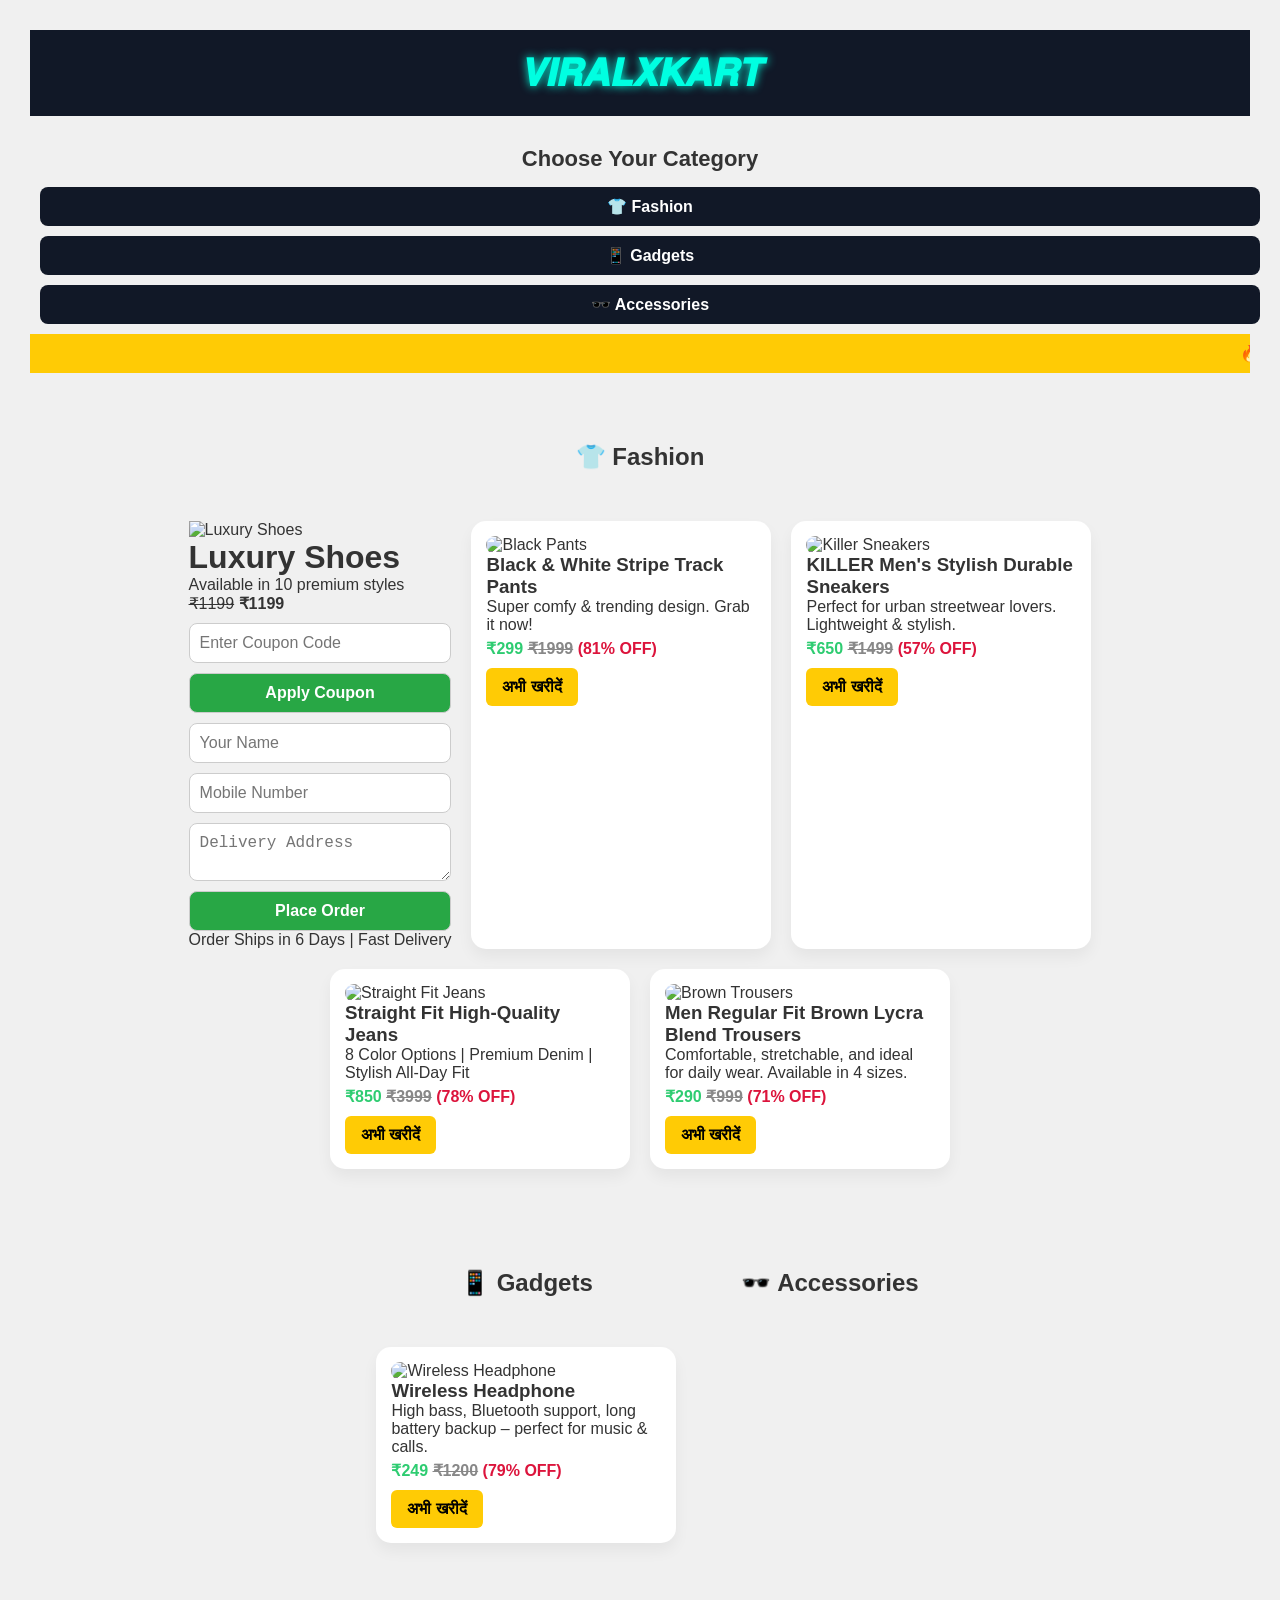
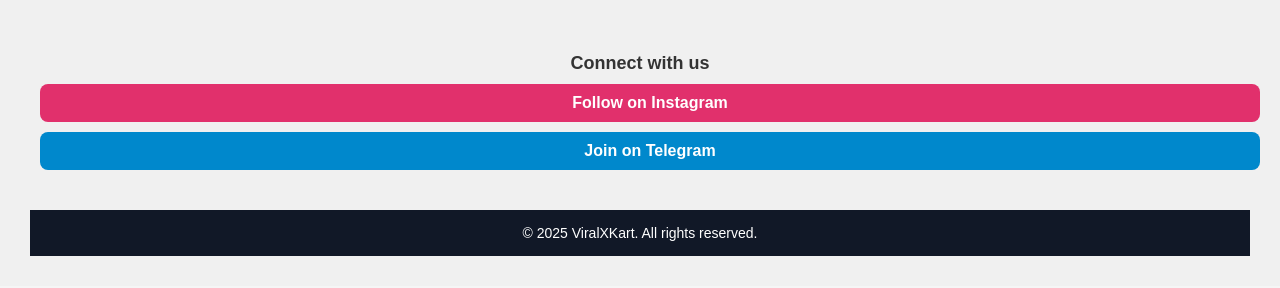
==== index.html @ d8307f65 "Update index.html" ====
<!DOCTYPE html><html lang="en">
<head>
  <meta charset="UTF-8" />
  <meta name="viewport" content="width=device-width, initial-scale=1.0, maximum-scale=1.0, user-scalable=no" />
  <title>𝙑𝙄𝙍𝘼𝙇𝙓𝙆𝘼𝙍𝙏 - Optimized</title>
  <style>
    * {
      margin: 0;
      padding: 0;
      box-sizing: border-box;
      scroll-behavior: smooth;
    }
    html, body {
      font-family: 'Poppins', sans-serif;
      background: #f5f5f5;
      color: #111;
      overflow-x: hidden;
    }header {
  background: #111827;
  color: white;
  text-align: center;
  padding: 20px;
  position: sticky;
  top: 0;
  z-index: 999;
}

header h1 {
  font-size: 2.5rem;
  text-shadow: 0 0 10px #00ffe1;
  color: #00ffe1;
}

.marquee {
  white-space: nowrap;
  overflow: hidden;
  background: #ffcb05;
  color: #000;
  font-weight: bold;
  padding: 10px;
}

.marquee span {
  display: inline-block;
  padding-left: 100%;
  animation: marquee 15s linear infinite;
}

@keyframes marquee {
  0%   { transform: translateX(0); }
  100% { transform: translateX(-100%); }
}

.product-grid {
  display: flex;
  flex-wrap: wrap;
  justify-content: center;
  gap: 20px;
  padding: 30px 15px;
}

.product-card {
  background: white;
  width: 300px;
  border-radius: 15px;
  box-shadow: 0 8px 15px rgba(0,0,0,0.05);
  padding: 15px;
  transition: transform 0.3s ease;
}

.product-card:hover {
  transform: scale(1.02);
}

.product-card img {
  width: 100%;
  border-radius: 10px;
}

.price {
  font-weight: bold;
  color: #2ecc71;
  margin-top: 5px;
}

.btn {
  display: inline-block;
  margin-top: 10px;
  padding: 10px 16px;
  background: #ffcb05;
  color: black;
  text-decoration: none;
  border-radius: 6px;
  font-weight: bold;
  transition: background 0.3s;
}

.btn:hover {
  background: #ffe050;
}

.footer {
  text-align: center;
  background: #111827;
  color: white;
  padding: 15px;
  margin-top: 40px;
  font-size: 14px;
}

@media (max-width: 768px) {
  header h1 {
    font-size: 2rem;
  }
  .product-card {
    width: 100%;
  }
}

  </style>
</head>
<body>  <header>
    <h1>𝙑𝙄𝙍𝘼𝙇𝙓𝙆𝘼𝙍𝙏</h1>
  </header>  <div style="text-align: center; margin-top: 30px;">
  <h2 style="font-size: 22px; font-weight: bold; margin-bottom: 15px;">Choose Your Category</h2>
  <button onclick="location.href='#fashion'" style="margin: 10px; padding: 10px 20px; background: #111827; color: white; border: none; border-radius: 8px; font-weight: bold; cursor: pointer;">👕 Fashion</button>
  <button onclick="location.href='#gadgets'" style="margin: 10px; padding: 10px 20px; background: #111827; color: white; border: none; border-radius: 8px; font-weight: bold; cursor: pointer;">📱 Gadgets</button>
  <button onclick="location.href='#accessories'" style="margin: 10px; padding: 10px 20px; background: #111827; color: white; border: none; border-radius: 8px; font-weight: bold; cursor: pointer;">🕶️ Accessories</button>
  </div>
  <div class="marquee">
    <span>🔥 Summer Deals Live | Buy Now | Follow @viralxkart | Exclusive Drops Every 36 Hours 🔥</span>
  </div>  <div class="product-grid">
    
    <!-- FASHION SECTION -->
<div id="fashion" style="padding: 40px 15px 10px;">
  <h2 style="text-align:center; font-size: 24px; margin-bottom: 20px;">👕 Fashion</h2>
  <div class="product-grid">
    <!-- Your Fashion Products Here -->
 <!DOCTYPE html>
<html lang="en">
<head>
  <meta charset="UTF-8" />
  <meta name="viewport" content="width=device-width, initial-scale=1.0" />
  <title>Luxury Shoes - ViralXKart</title>
  <link rel="stylesheet" href="../style.css" />
</head>
<body>

  <div class="product-container">
    <img src="https://raw.githubusercontent.com/Abhisheknayak16/ViralXKart-/main/Product01.png" alt="Luxury Shoes" class="product-image">

    <div class="product-details">
      <h1>Luxury Shoes</h1>
      <p>Available in 10 premium styles</p>
      <p><del>₹1199</del> <strong id="finalPrice">₹1199</strong></p>

      <input type="text" id="couponInput" placeholder="Enter Coupon Code" />
      <button onclick="applyCoupon()">Apply Coupon</button>

      <form id="orderForm">
        <input type="text" name="name" placeholder="Your Name" required />
        <input type="tel" name="mobile" placeholder="Mobile Number" required />
        <textarea name="address" placeholder="Delivery Address" required></textarea>
        <input type="hidden" name="product" value="Luxury Shoes" />
        <input type="hidden" name="price" id="orderPrice" value="1199" />
        <button type="submit">Place Order</button>
      </form>

      <div class="status-bar">Order Ships in 6 Days | Fast Delivery</div>
    </div>
  </div>

  <script src="../script.js"></script>
</body>
</html>
    
      <!-- Product 1 -->
<div class="product-card">
  <img src="https://raw.githubusercontent.com/Abhisheknayak16/ViralXKart-/main/product1.png" alt="Black Pants">
  <h3>Black & White Stripe Track Pants</h3>
  <p>Super comfy & trending design. Grab it now!</p>
  <p class="price">₹299 <del style="color:#888;">₹1999</del> <span style="color:crimson;">(81% OFF)</span></p>
  <a href="https://fktr.in/By93fNt" class="btn">अभी खरीदें</a>
</div>
    <!-- Product 2 -->
<div class="product-card">
  <img src="https://raw.githubusercontent.com/Abhisheknayak16/ViralXKart-/main/product2.png" alt="Killer Sneakers">
  <h3>KILLER Men's Stylish Durable Sneakers</h3>
  <p>Perfect for urban streetwear lovers. Lightweight & stylish.</p>
  <p class="price">₹650 <del style="color:#888;">₹1499</del> <span style="color:crimson;">(57% OFF)</span></p>
  <a href="https://fktr.in/5MplS7x" class="btn">अभी खरीदें</a>
</div>
    <!-- Product 3 -->
<div class="product-card">
  <img src="https://raw.githubusercontent.com/Abhisheknayak16/ViralXKart-/main/product3.png" alt="Straight Fit Jeans">
  <h3>Straight Fit High-Quality Jeans</h3>
  <p>8 Color Options | Premium Denim | Stylish All-Day Fit</p>
  <p class="price">₹850 <del style="color:#888;">₹3999</del> <span style="color:crimson;">(78% OFF)</span></p>
  <a href="https://fktr.in/68s2r1J" class="btn">अभी खरीदें</a>
</div> 
    <!-- Product 4 -->
<div class="product-card">
  <img src="https://raw.githubusercontent.com/Abhisheknayak16/ViralXKart-/main/product4.jpg" alt="Brown Trousers">
  <h3>Men Regular Fit Brown Lycra Blend Trousers</h3>
  <p>Comfortable, stretchable, and ideal for daily wear. Available in 4 sizes.</p>
  <p class="price">₹290 <del style="color:#888;">₹999</del> <span style="color:crimson;">(71% OFF)</span></p>
  <a href="https://fktr.in/5ofoKVC" class="btn">अभी खरीदें</a>
</div>
  </div>
</div>

<!-- GADGETS SECTION -->
<div id="gadgets" style="padding: 40px 15px 10px;">
  <h2 style="text-align:center; font-size: 24px; margin-bottom: 20px;">📱 Gadgets</h2>
  <div class="product-grid">
    <!-- Your Gadget Products Here -->
        <!-- Product 5 -->
<div class="product-card">
  <img src="https://raw.githubusercontent.com/Abhisheknayak16/ViralXKart-/main/product5.png" alt="Wireless Headphone">
  <h3>Wireless Headphone</h3>
  <p>High bass, Bluetooth support, long battery backup – perfect for music & calls.</p>
  <p class="price">₹249 <del style="color:#888;">₹1200</del> <span style="color:crimson;">(79% OFF)</span></p>
  <a href="https://fktr.in/7SBZSTB" class="btn">अभी खरीदें</a>
</div> 
  </div>
</div>

<!-- ACCESSORIES SECTION -->
<div id="accessories" style="padding: 40px 15px 10px;">
  <h2 style="text-align:center; font-size: 24px; margin-bottom: 20px;">🕶️ Accessories</h2>
  <div class="product-grid">
    <!-- Your Accessories Products Here -->
  </div>
</div>
  

  </div> <div style="text-align: center; margin-top: 40px;">
  <h3 style="font-size: 18px; margin-bottom: 10px;">Connect with us</h3>
  <a href="https://www.instagram.com/viralxkart?igsh=a3I5MTNiZDFzdWRx" target="_blank" style="text-decoration: none;">
    <button style="background:#E1306C; color:white; padding:10px 20px; margin: 10px; border:none; border-radius:8px; font-weight:bold;">Follow on Instagram</button>
  </a>
  <a href="https://t.me/viralxkart" target="_blank" style="text-decoration: none;">
    <button style="background:#0088cc; color:white; padding:10px 20px; margin: 10px; border:none; border-radius:8px; font-weight:bold;">Join on Telegram</button>
  </a>
  </div> 
  <div class="footer">
    © 2025 ViralXKart. All rights reserved.
  </div></body>
</html>
---- style.css ----
body {
  font-family: Arial, sans-serif;
  background: #f0f0f0;
  padding: 30px;
  color: #333;
}

.product, .checkout {
  background: #fff;
  padding: 20px;
  margin-bottom: 20px;
  border-radius: 10px;
  box-shadow: 0px 4px 12px rgba(0,0,0,0.1);
  max-width: 400px;
}

input, textarea, button {
  display: block;
  width: 100%;
  margin-top: 10px;
  padding: 10px;
  border-radius: 8px;
  border: 1px solid #ccc;
  font-size: 16px;
}

button {
  background: #28a745;
  color: white;
  font-weight: bold;
  cursor: pointer;
}

button:hover {
  background: #218838;
}
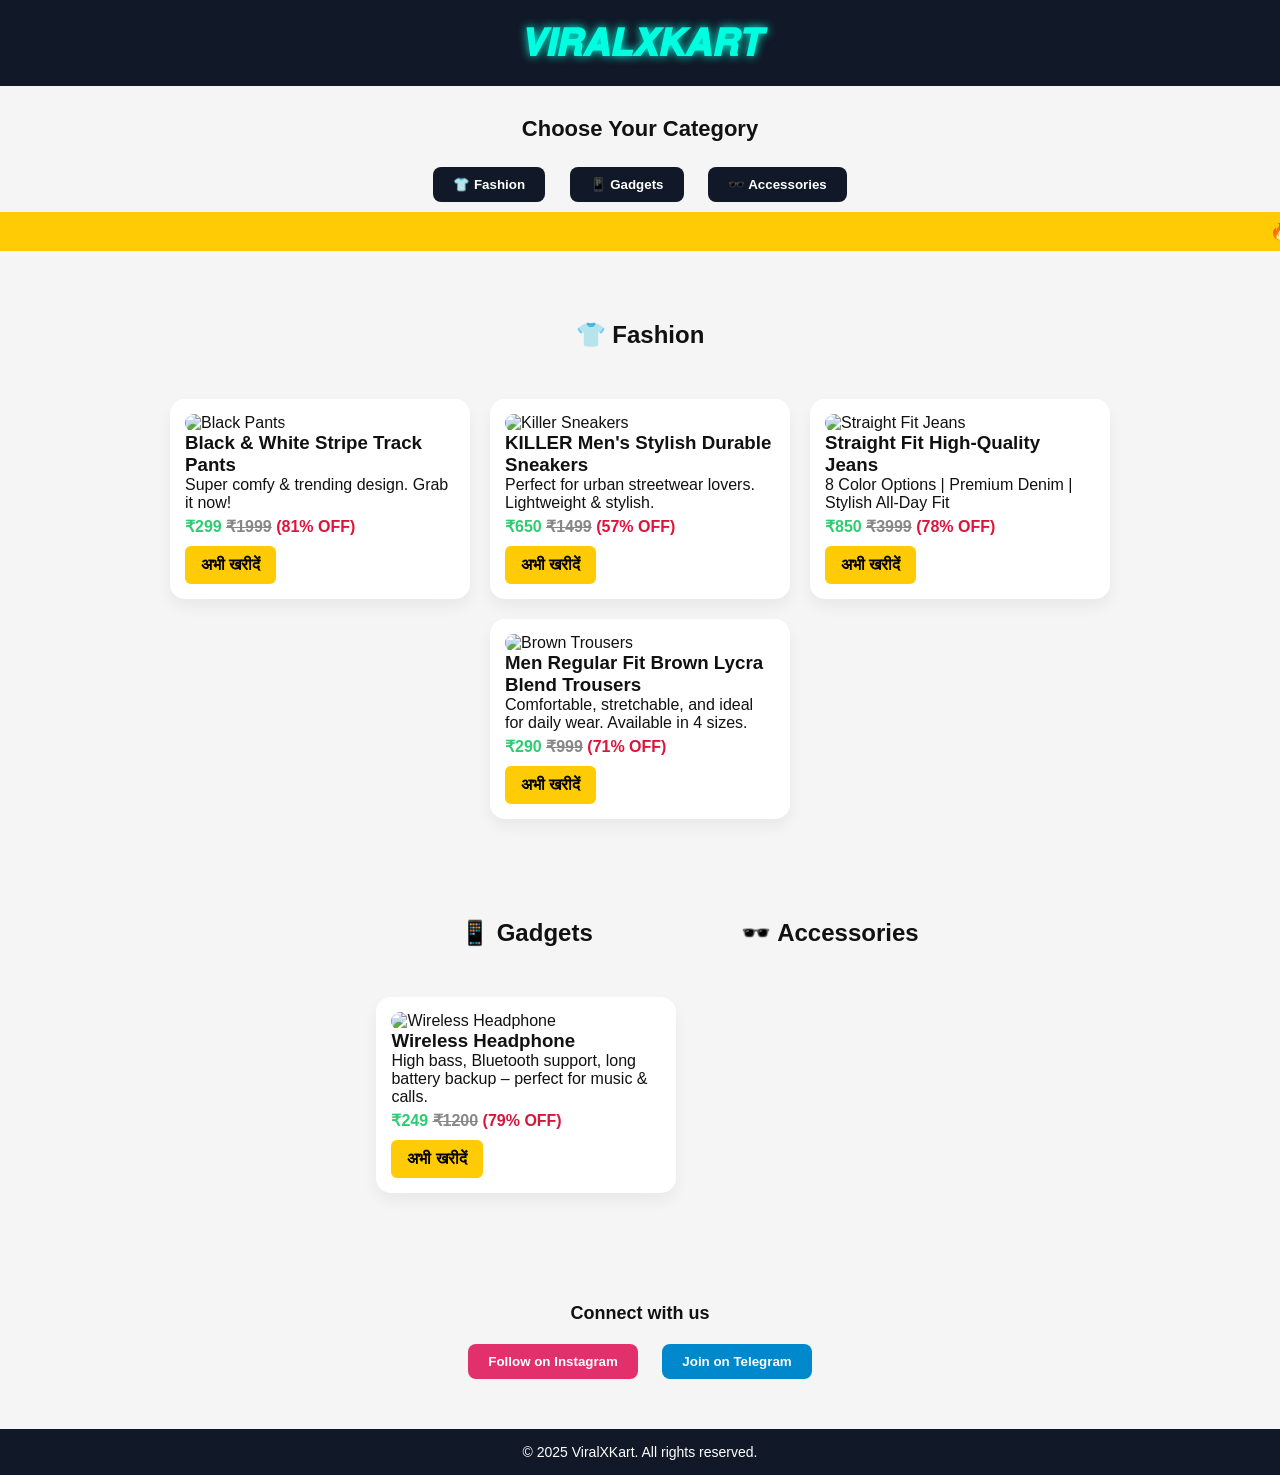
==== commit f31398cc: "Update index.html" ====
--- a/index.html
+++ b/index.html
@@ -135,45 +135,8 @@
 <div id="fashion" style="padding: 40px 15px 10px;">
   <h2 style="text-align:center; font-size: 24px; margin-bottom: 20px;">👕 Fashion</h2>
   <div class="product-grid">
-    <!-- Your Fashion Products Here -->
- <!DOCTYPE html>
-<html lang="en">
-<head>
-  <meta charset="UTF-8" />
-  <meta name="viewport" content="width=device-width, initial-scale=1.0" />
-  <title>Luxury Shoes - ViralXKart</title>
-  <link rel="stylesheet" href="../style.css" />
-</head>
-<body>
-
-  <div class="product-container">
-    <img src="https://raw.githubusercontent.com/Abhisheknayak16/ViralXKart-/main/Product01.png" alt="Luxury Shoes" class="product-image">
-
-    <div class="product-details">
-      <h1>Luxury Shoes</h1>
-      <p>Available in 10 premium styles</p>
-      <p><del>₹1199</del> <strong id="finalPrice">₹1199</strong></p>
-
-      <input type="text" id="couponInput" placeholder="Enter Coupon Code" />
-      <button onclick="applyCoupon()">Apply Coupon</button>
-
-      <form id="orderForm">
-        <input type="text" name="name" placeholder="Your Name" required />
-        <input type="tel" name="mobile" placeholder="Mobile Number" required />
-        <textarea name="address" placeholder="Delivery Address" required></textarea>
-        <input type="hidden" name="product" value="Luxury Shoes" />
-        <input type="hidden" name="price" id="orderPrice" value="1199" />
-        <button type="submit">Place Order</button>
-      </form>
-
-      <div class="status-bar">Order Ships in 6 Days | Fast Delivery</div>
-    </div>
-  </div>
-
-  <script src="../script.js"></script>
-</body>
-</html>
-    
+    <!-- Your Fashion  product here --!>                              
+      
       <!-- Product 1 -->
 <div class="product-card">
   <img src="https://raw.githubusercontent.com/Abhisheknayak16/ViralXKart-/main/product1.png" alt="Black Pants">
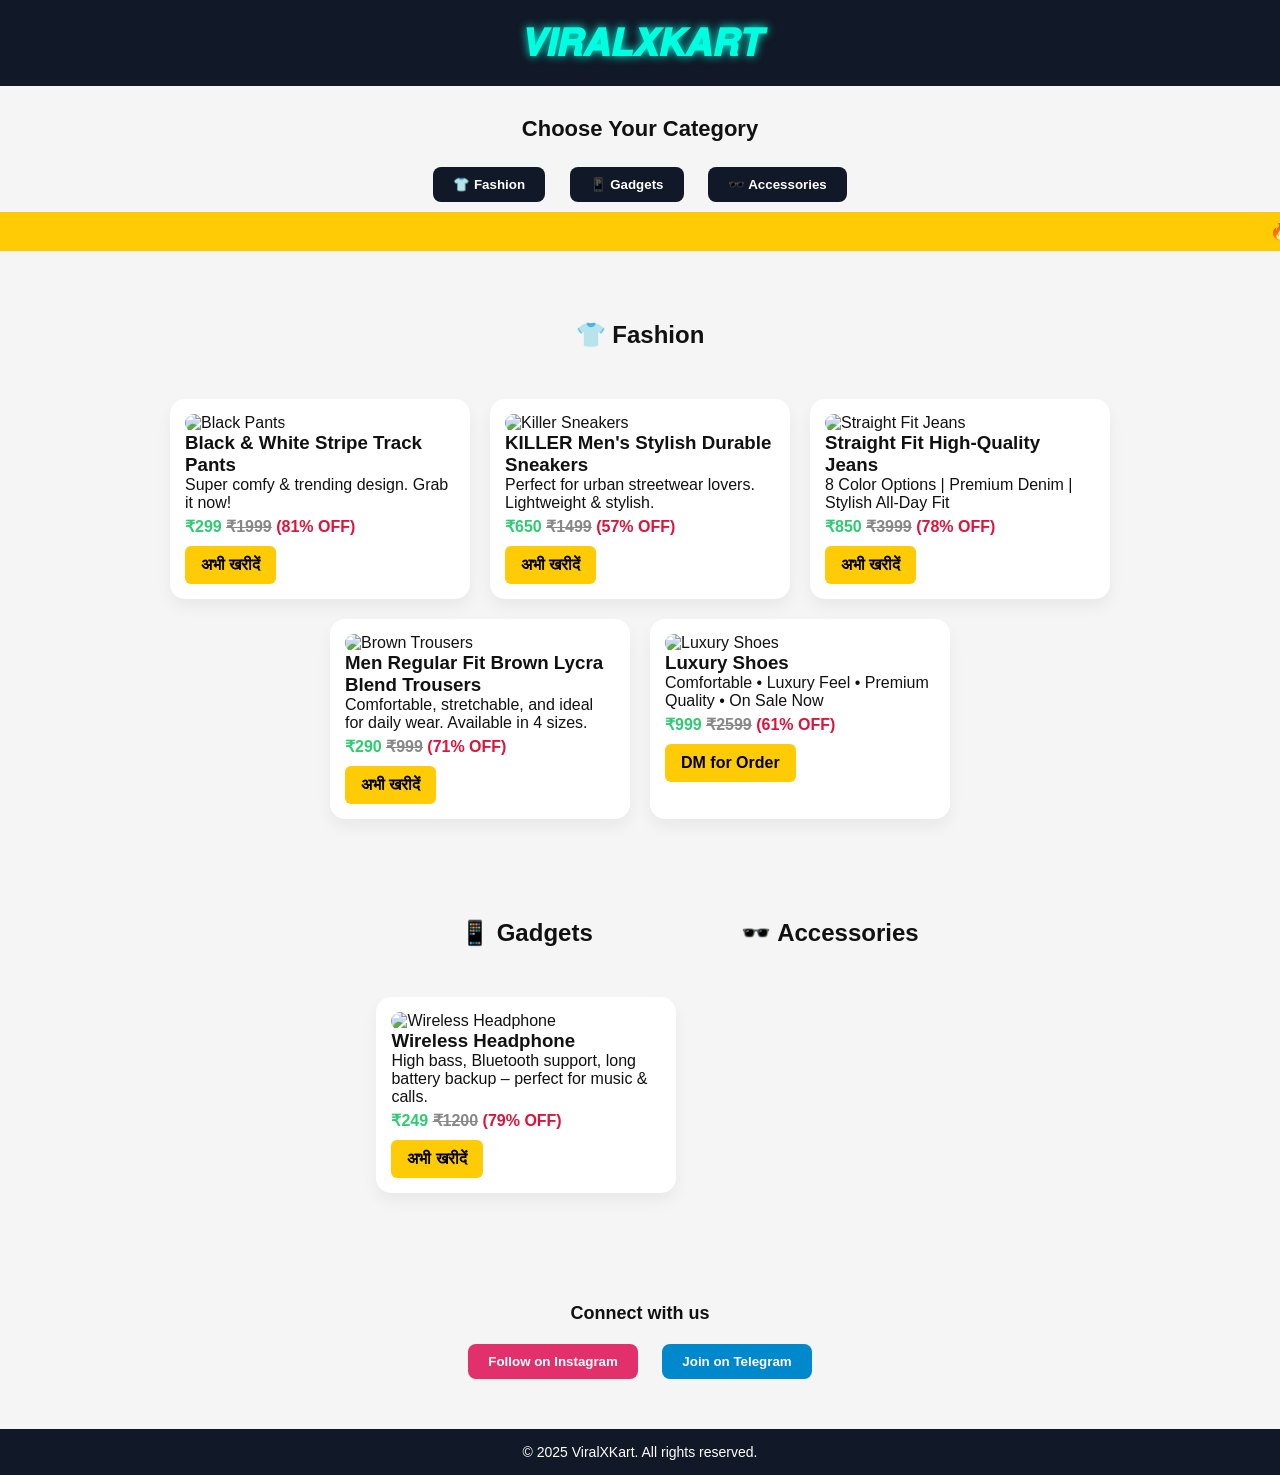
==== commit 345b7dc6: "Update index.html" ====
--- a/index.html
+++ b/index.html
@@ -169,6 +169,14 @@
   <p class="price">₹290 <del style="color:#888;">₹999</del> <span style="color:crimson;">(71% OFF)</span></p>
   <a href="https://fktr.in/5ofoKVC" class="btn">अभी खरीदें</a>
 </div>
+    <!-- Product 6 -->
+<div class="product-card">
+  <img src="https://raw.githubusercontent.com/Abhisheknayak16/ViralXKart-/main/Product01.png" alt="Luxury Shoes">
+  <h3>Luxury Shoes</h3>
+  <p>Comfortable • Luxury Feel • Premium Quality • On Sale Now</p>
+  <p class="price">₹999 <del style="color:#888;">₹2599</del> <span style="color:crimson;">(61% OFF)</span></p>
+  <a href="https://www.instagram.com/viralxkart?igsh=eHR4b3lmYjJxY3Zy" class="btn">DM for Order</a>
+</div>
   </div>
 </div>
 
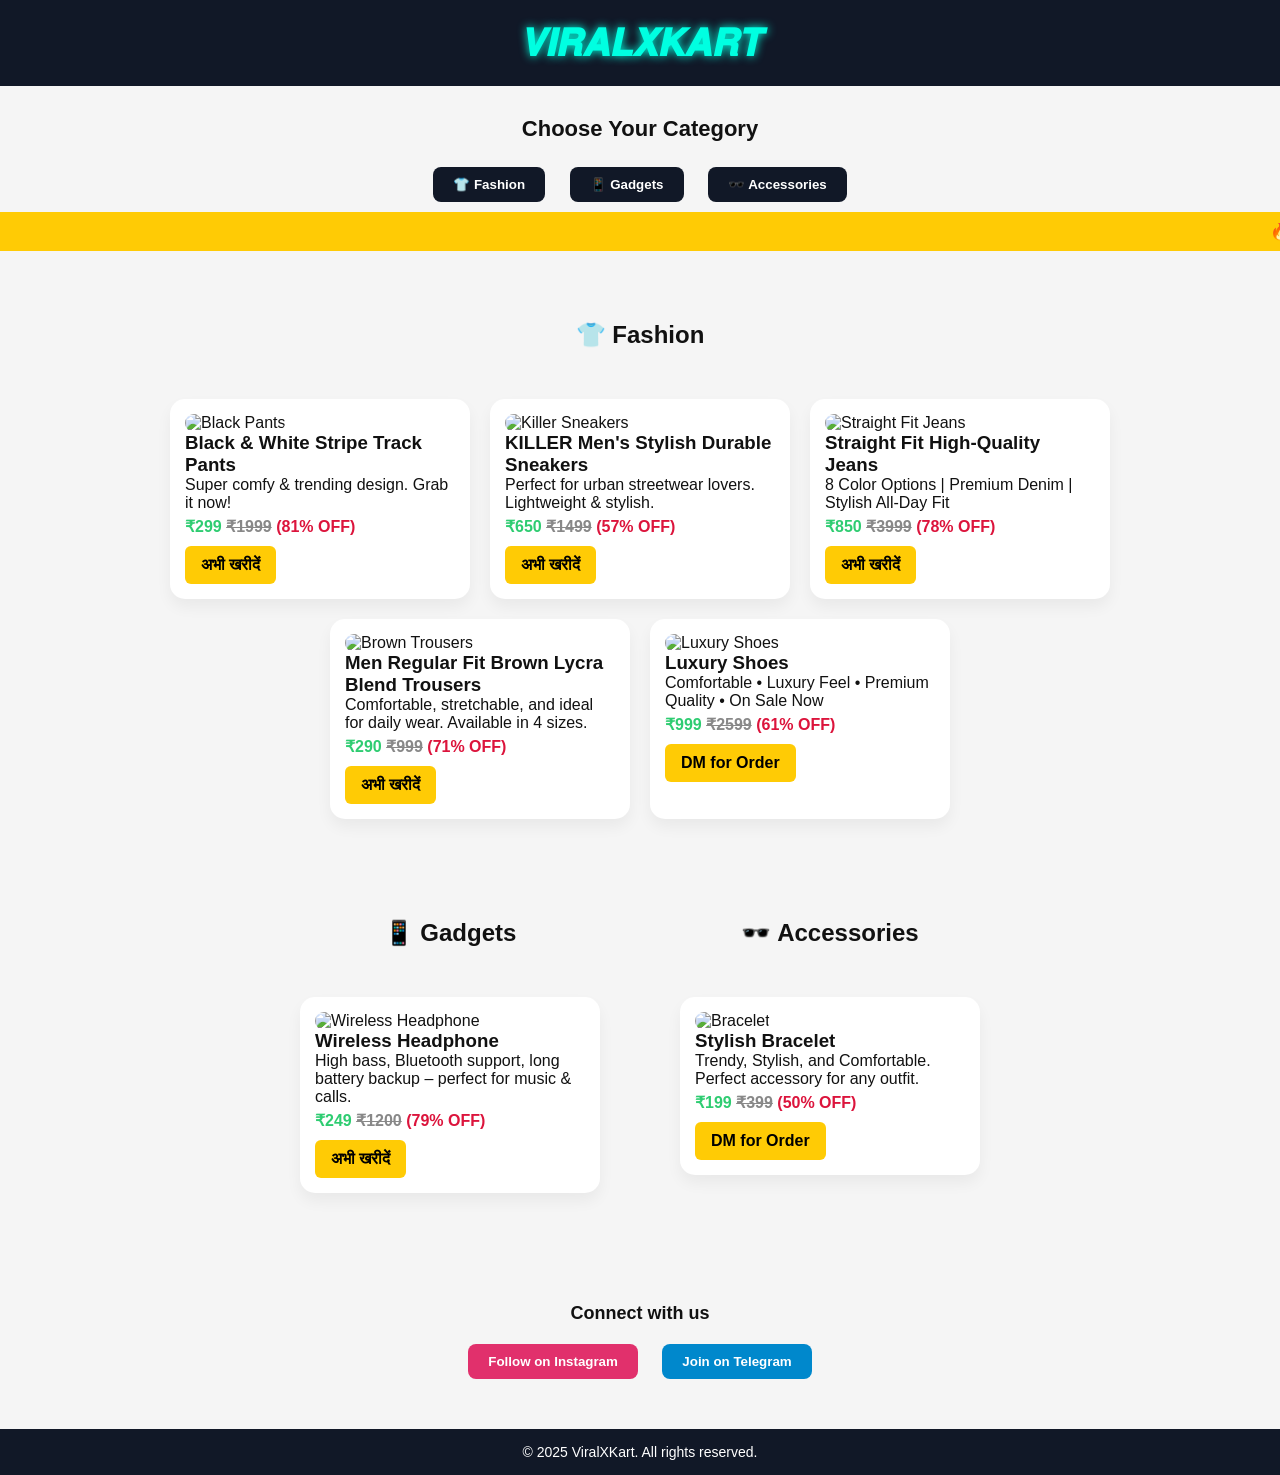
==== commit ebdcdc01: "Update index.html" ====
--- a/index.html
+++ b/index.html
@@ -201,7 +201,14 @@
   <h2 style="text-align:center; font-size: 24px; margin-bottom: 20px;">🕶️ Accessories</h2>
   <div class="product-grid">
     <!-- Your Accessories Products Here -->
-  </div>
+             <!-- Product 7 -->
+<div class="product-card">
+  <img src="https://uploadnow.io/s/87c61864-528a-4503-ab3f-d369f9f5df4d?o=t" alt="Bracelet">
+  <h3>Stylish Bracelet</h3>
+  <p>Trendy, Stylish, and Comfortable. Perfect accessory for any outfit.</p>
+  <p class="price">₹199 <del style="color:#888;">₹399</del> <span style="color:crimson;">(50% OFF)</span></p>
+  <a href="https://www.instagram.com/ViralxKart?igsh=eHR4b3lmYjJxY3Zy" class="btn">DM for Order</a>
+</div> </div>
 </div>
   
 
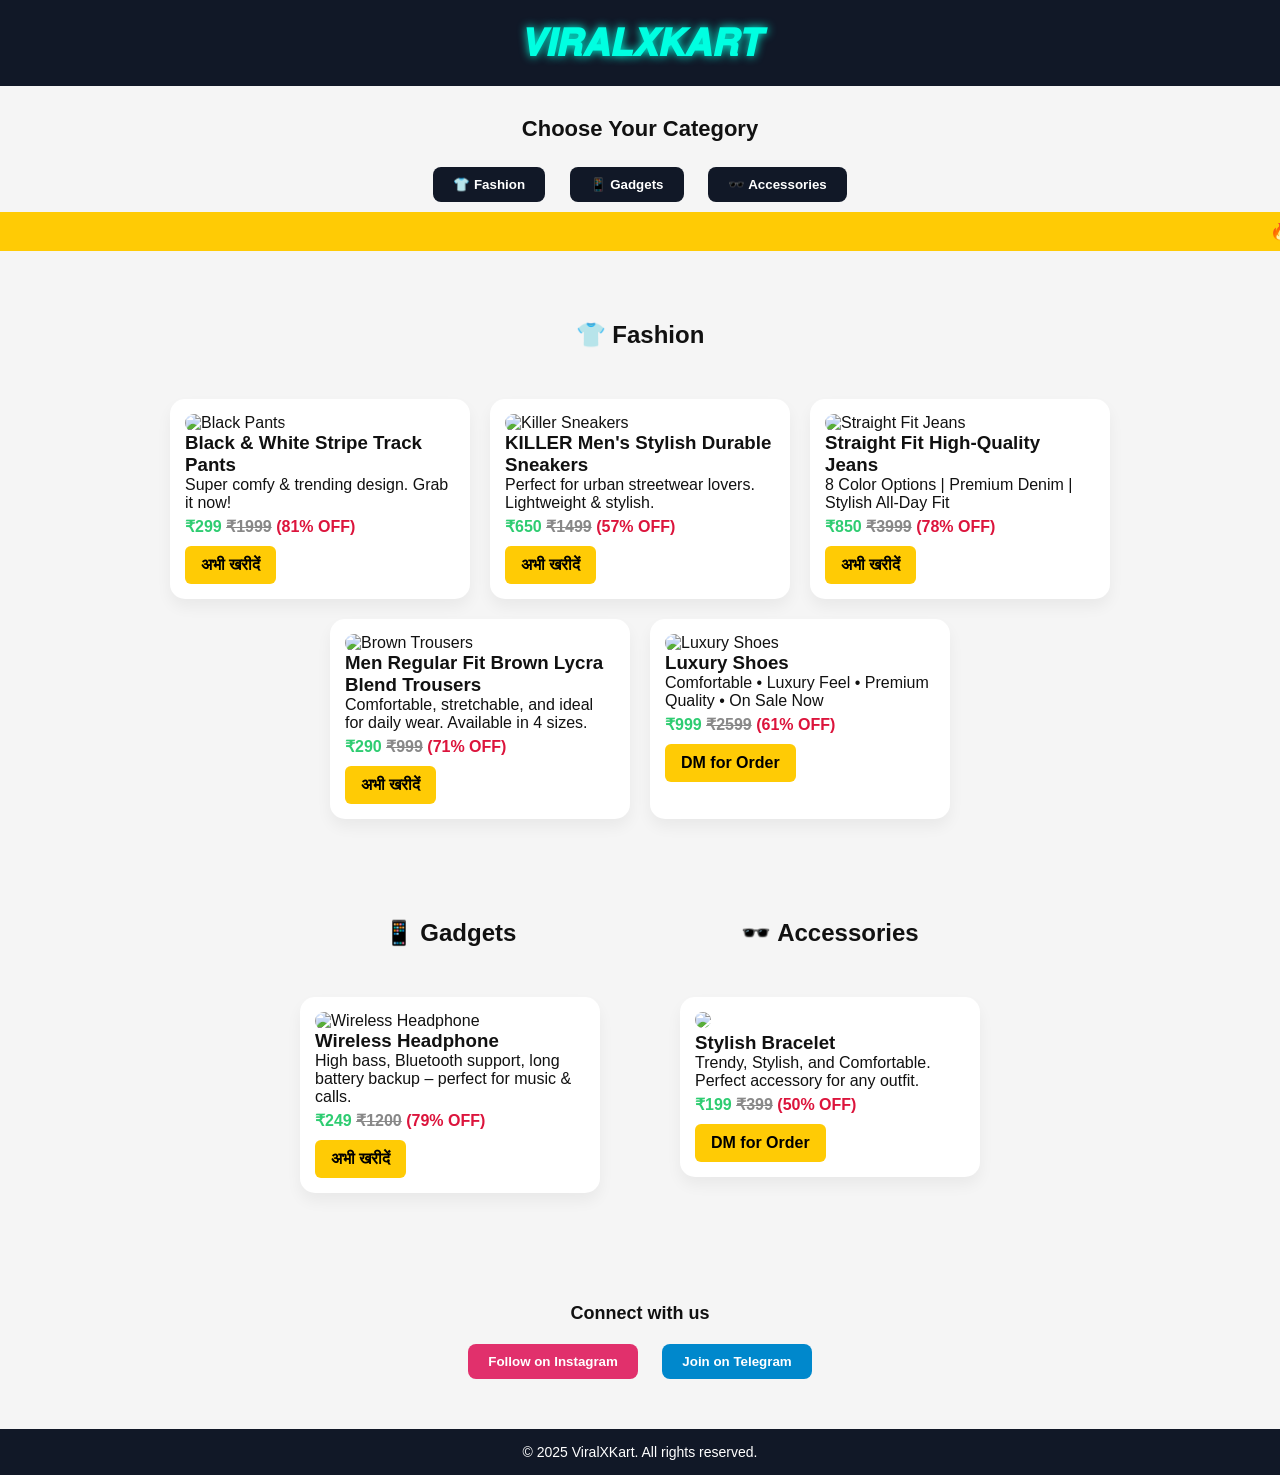
==== commit a62b097d: "Update index.html" ====
--- a/index.html
+++ b/index.html
@@ -203,7 +203,7 @@
     <!-- Your Accessories Products Here -->
              <!-- Product 7 -->
 <div class="product-card">
-  <img src="https://uploadnow.io/s/87c61864-528a-4503-ab3f-d369f9f5df4d?o=t" alt="Bracelet">
+  <img src=[![A-digital-photograph-advertisement-showcases-a-men.png](https://i.postimg.cc/0QZNw4JT/A-digital-photograph-advertisement-showcases-a-men.png)](https://postimg.cc/YGGkcbRR)>
   <h3>Stylish Bracelet</h3>
   <p>Trendy, Stylish, and Comfortable. Perfect accessory for any outfit.</p>
   <p class="price">₹199 <del style="color:#888;">₹399</del> <span style="color:crimson;">(50% OFF)</span></p>
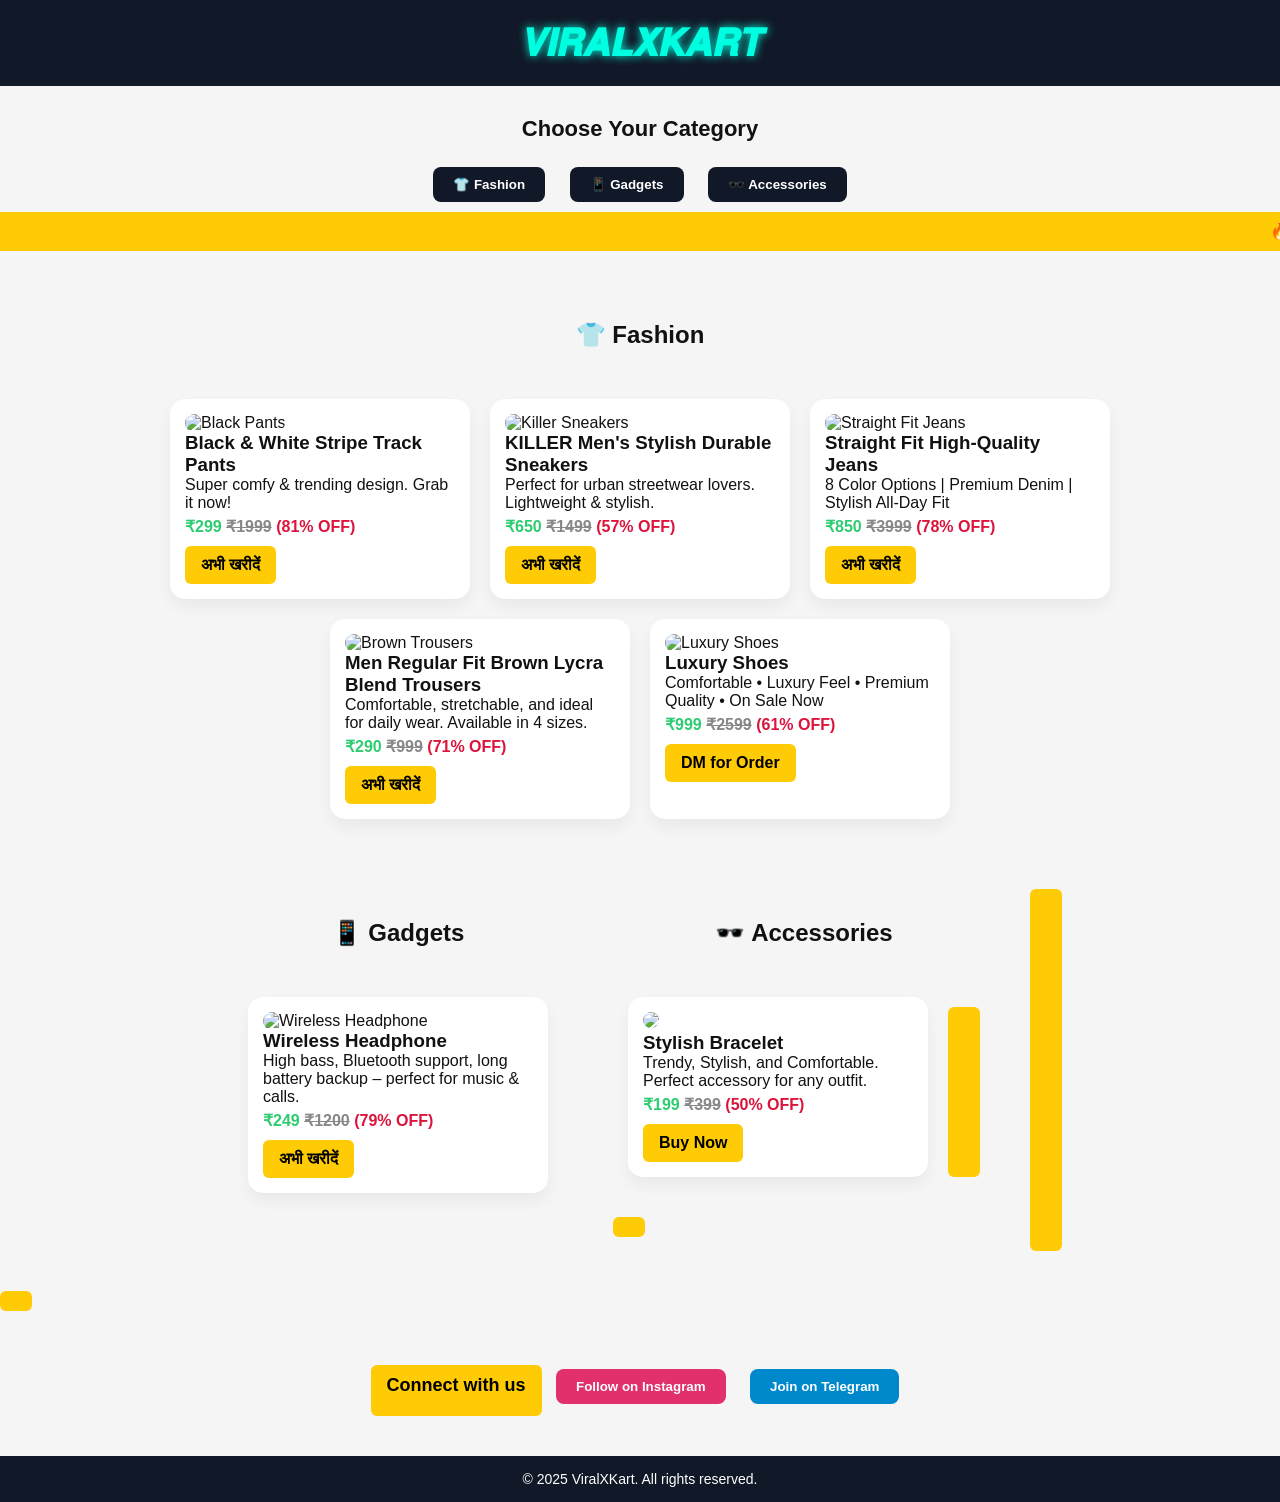
==== commit f703fd47: "Update index.html" ====
--- a/index.html
+++ b/index.html
@@ -203,15 +203,28 @@
     <!-- Your Accessories Products Here -->
              <!-- Product 7 -->
 <div class="product-card">
-  <img src=[![A-digital-photograph-advertisement-showcases-a-men.png](https://i.postimg.cc/0QZNw4JT/A-digital-photograph-advertisement-showcases-a-men.png)](https://postimg.cc/YGGkcbRR)>
+  <img src=https://i.postimg.cc/0QZNw4JT/A-digital-photograph-advertisement-showcases-a-men.png>
   <h3>Stylish Bracelet</h3>
   <p>Trendy, Stylish, and Comfortable. Perfect accessory for any outfit.</p>
   <p class="price">₹199 <del style="color:#888;">₹399</del> <span style="color:crimson;">(50% OFF)</span></p>
-  <a href="https://www.instagram.com/ViralxKart?igsh=eHR4b3lmYjJxY3Zy" class="btn">DM for Order</a>
+  <a href="https://www.instagram.com/ViralxKart?igsh=eHR4b3lmYjJxY3Zy" <button onclick="openOrderForm('Product Name', 'Price')" class="btn">Buy Now</button>
 </div> </div>
 </div>
   
-
+<!-- Order Form (Hidden by Default) -->
+<div id="orderForm" style="display:none;">
+  <div style="background-color:#fff; padding:20px; border-radius: 10px; box-shadow: 0 4px 8px rgba(0,0,0,0.1); max-width: 400px; margin: 30px auto; text-align:center;">
+    <h3 style="font-family: 'Poppins', sans-serif; color: #333;">Order Now</h3>
+    <form id="orderDetailsForm">
+      <input type="text" id="customerName" placeholder="Full Name" required style="padding: 10px; margin: 10px; width: 100%; border-radius: 5px;"/>
+      <input type="email" id="customerEmail" placeholder="Email Address" required style="padding: 10px; margin: 10px; width: 100%; border-radius: 5px;"/>
+      <input type="text" id="customerPhone" placeholder="Phone Number" required style="padding: 10px; margin: 10px; width: 100%; border-radius: 5px;"/>
+      <textarea id="customerAddress" placeholder="Shipping Address" required style="padding: 10px; margin: 10px; width: 100%; border-radius: 5px;"></textarea>
+      <button type="submit" style="background-color:#00ffe1; color: #fff; padding: 12px 20px; border: none; border-radius: 10px; width: 100%; cursor: pointer;">Confirm Order</button>
+    </form>
+    <button onclick="closeOrderForm()" style="margin-top: 10px; padding: 10px 20px; background-color:#ff4f4f; color: #fff; border: none; border-radius: 10px;">Back</button>
+  </div>
+</div>
   </div> <div style="text-align: center; margin-top: 40px;">
   <h3 style="font-size: 18px; margin-bottom: 10px;">Connect with us</h3>
   <a href="https://www.instagram.com/viralxkart?igsh=a3I5MTNiZDFzdWRx" target="_blank" style="text-decoration: none;">
@@ -221,7 +234,26 @@
     <button style="background:#0088cc; color:white; padding:10px 20px; margin: 10px; border:none; border-radius:8px; font-weight:bold;">Join on Telegram</button>
   </a>
   </div> 
-  <div class="footer">
+  <div class="footer"> <script>
+  function openOrderForm(productName, price) {
+    document.getElementById("orderForm").style.display = "block";
+    // Update the order form with product details
+    document.getElementById("orderDetailsForm").addEventListener("submit", function(e) {
+      e.preventDefault();
+      const name = document.getElementById('customerName').value;
+      const email = document.getElementById('customerEmail').value;
+      const phone = document.getElementById('customerPhone').value;
+      const address = document.getElementById('customerAddress').value;
+      alert("Order Confirmed! Thank you for your purchase!");
+      closeOrderForm(); // Hide the form after confirmation
+      console.log({ productName, price, name, email, phone, address });
+    });
+  }
+
+  function closeOrderForm() {
+    document.getElementById("orderForm").style.display = "none";
+  }
+  </script>
     © 2025 ViralXKart. All rights reserved.
   </div></body>
 </html>
